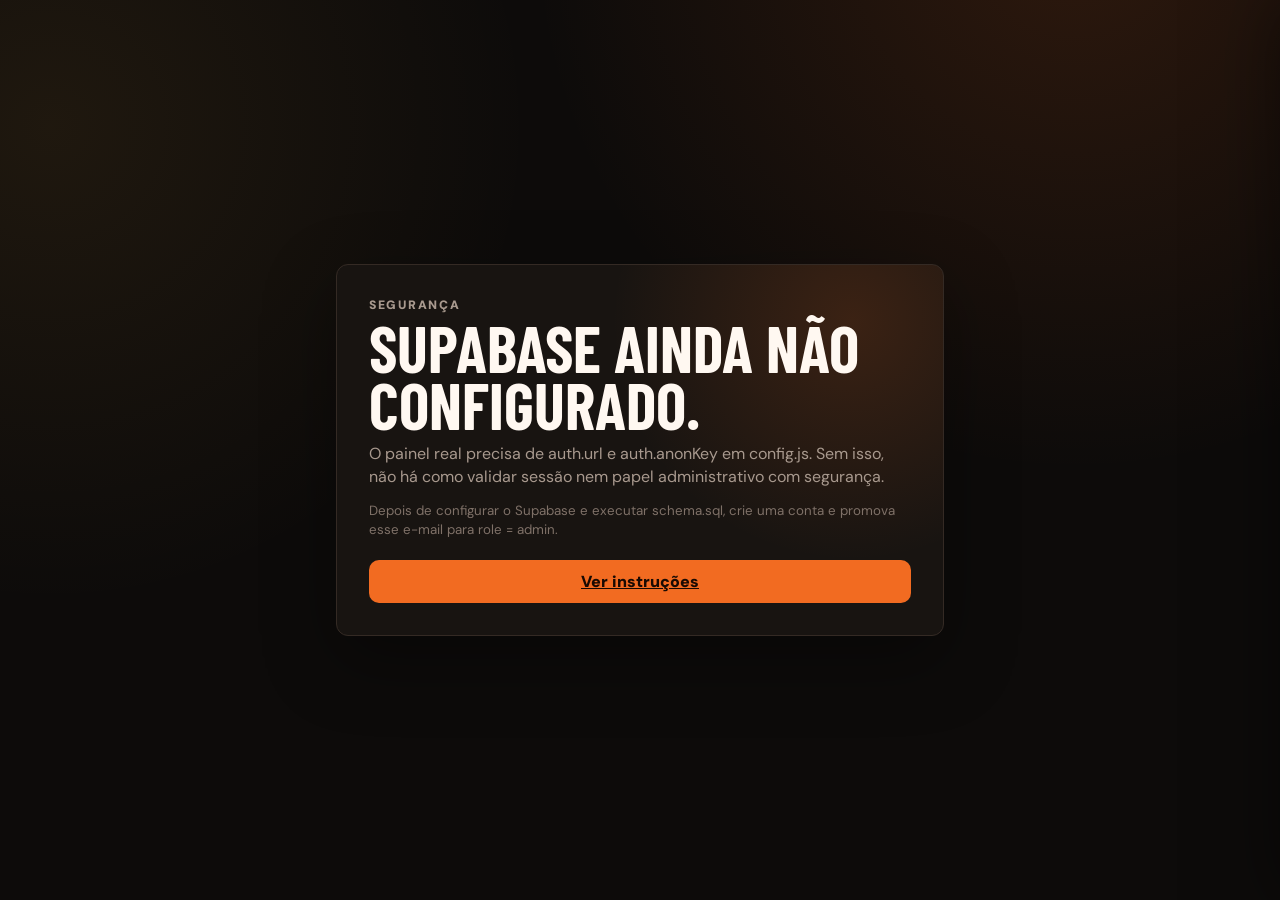
==== admin/index.html @ ca6093db "Add files via upload" ====
<!doctype html>
<html lang="pt-BR">
  <head>
    <meta charset="utf-8" />
    <meta name="viewport" content="width=device-width, initial-scale=1" />
    <meta name="theme-color" content="#0d0b0a" />
    <title>Brasa Burger | Painel administrativo</title>
    <link rel="icon" href="assets/logo-fornalha.svg" type="image/svg+xml" />
    <link rel="preconnect" href="https://fonts.googleapis.com" />
    <link rel="preconnect" href="https://fonts.gstatic.com" crossorigin />
    <link
      href="https://fonts.googleapis.com/css2?family=Barlow+Condensed:wght@600;700;800&family=DM+Sans:wght@400;500;700;800&display=swap"
      rel="stylesheet"
    />
    <link rel="stylesheet" href="admin.css" />
  </head>
  <body>
    <div class="admin-shell" id="adminShell">
      <aside class="sidebar" id="sidebar" aria-label="Menu administrativo">
        <div class="brand-block">
          <img src="assets/logo-fornalha.svg" alt="Brasa Burger" />
          <div>
            <strong>BRASA</strong>
            <span>PAINEL DE GESTÃO</span>
          </div>
        </div>

        <nav class="side-nav" id="sideNav" aria-label="Seções do painel"></nav>

        <div class="store-card">
          <div class="store-line">
            <span class="status-dot"></span>
            <strong>Loja aberta</strong>
          </div>
          <p>Recebendo pedidos</p>
          <a href="index.html">Ver loja <span aria-hidden="true">←</span></a>
        </div>
      </aside>

      <div class="mobile-scrim" id="mobileScrim" hidden></div>

      <div class="workspace">
        <header class="topbar">
          <button class="icon-btn menu-toggle" id="menuToggle" type="button" aria-label="Abrir menu" aria-expanded="false">
            <svg viewBox="0 0 24 24" aria-hidden="true"><path d="M4 7h16M4 12h16M4 17h16" /></svg>
          </button>

          <div class="title-area">
            <p id="headerDate">SEXTA-FEIRA, 18 DE JULHO</p>
            <h1 id="pageTitle">Visão geral</h1>
          </div>

          <label class="global-search" for="globalSearch">
            <svg viewBox="0 0 24 24" aria-hidden="true"><circle cx="10.5" cy="10.5" r="6.2" /><path d="m15.2 15.2 5 5" /></svg>
            <input id="globalSearch" type="search" placeholder="Buscar pedido, cliente..." autocomplete="off" />
          </label>

          <div class="top-actions">
            <button class="icon-btn" id="soundToggle" type="button" aria-label="Som de novos pedidos ligado" aria-pressed="true">
              <svg viewBox="0 0 24 24" aria-hidden="true"><path d="M4 10v4h4l5 4V6l-5 4H4Z" /><path d="M17 9.5a4 4 0 0 1 0 5M19.5 7a7.5 7.5 0 0 1 0 10" /></svg>
            </button>
            <button class="icon-btn has-badge" id="notifyBtn" type="button" aria-label="Notificações">
              <svg viewBox="0 0 24 24" aria-hidden="true"><path d="M18 9a6 6 0 1 0-12 0c0 7-2 7-2 9h16c0-2-2-2-2-9Z" /><path d="M10 21h4" /></svg>
              <span hidden>0</span>
            </button>
            <button class="profile-btn" id="profileBtn" type="button" aria-label="Abrir menu do perfil">
              <span class="avatar">MS</span>
              <span class="profile-copy">
                <strong>Marina Silva</strong>
                <small>Administrador</small>
              </span>
              <svg viewBox="0 0 24 24" aria-hidden="true"><path d="m7 10 5 5 5-5" /></svg>
            </button>
          </div>
        </header>

        <main class="content" id="viewRoot" tabindex="-1"></main>
      </div>
    </div>

    <div class="drawer-backdrop" id="drawerBackdrop" hidden></div>
    <aside class="order-drawer" id="orderDrawer" aria-hidden="true" aria-label="Detalhes do pedido"></aside>

    <section class="modal-backdrop" id="modalBackdrop" hidden>
      <article class="modal-panel" id="modalPanel" role="dialog" aria-modal="true" aria-labelledby="modalTitle"></article>
    </section>

    <section class="confirm-backdrop" id="confirmBackdrop" hidden>
      <article class="confirm-panel" role="dialog" aria-modal="true" aria-labelledby="confirmTitle">
        <button class="icon-btn modal-x" type="button" data-confirm-cancel aria-label="Fechar">×</button>
        <p class="eyebrow">CONFIRMAÇÃO</p>
        <h2 id="confirmTitle">Confirmar ação</h2>
        <p id="confirmText">Tem certeza?</p>
        <div class="modal-actions">
          <button class="ghost-action" type="button" data-confirm-cancel>Cancelar</button>
          <button class="danger-btn" type="button" data-confirm-ok>Confirmar</button>
        </div>
      </article>
    </section>

    <div class="toast-stack" id="toastStack" aria-live="polite" aria-atomic="true"></div>

    <script src="../config.js"></script>
<script src="../auth-client.js"></script>
<script src="admin.js"></script>
  </body>
</html>
---- admin/admin.css ----
:root {
  color-scheme: dark;
  --bg: #0d0b0a;
  --sidebar: #12100e;
  --card: #181411;
  --surface: #211a16;
  --surface-2: #2a211c;
  --line: #342a24;
  --line-soft: rgba(255, 248, 241, 0.08);
  --text: #fff8f1;
  --muted: #a8998e;
  --muted-2: #7f7168;
  --ember: #f26b21;
  --ember-2: #ff681f;
  --amber: #f5b044;
  --blue: #5aa7ff;
  --green: #6fd083;
  --red: #ff5d56;
  --shadow: rgba(0, 0, 0, 0.42);
  --font-display: "Barlow Condensed", "Arial Narrow", Arial, sans-serif;
  --font-ui: "DM Sans", system-ui, -apple-system, BlinkMacSystemFont, "Segoe UI", sans-serif;
  --sidebar-w: 250px;
  --topbar-h: 90px;
  --radius: 12px;
  --radius-sm: 9px;
  --ease: 220ms ease;
}

* {
  box-sizing: border-box;
}

html {
  min-width: 320px;
  background: var(--bg);
  scroll-behavior: smooth;
}

body {
  min-width: 320px;
  margin: 0;
  background:
    radial-gradient(circle at 84% -8%, rgba(242, 107, 33, 0.14), transparent 34rem),
    radial-gradient(circle at 4% 14%, rgba(245, 176, 68, 0.08), transparent 30rem),
    var(--bg);
  color: var(--text);
  font-family: var(--font-ui);
  line-height: 1.45;
}

body.modal-open,
body.drawer-open,
body.nav-open {
  overflow: hidden;
}

button,
input,
select,
textarea {
  font: inherit;
}

button {
  border: 0;
}

button,
a,
input,
select,
textarea {
  outline-color: transparent;
}

button:focus-visible,
a:focus-visible,
input:focus-visible,
select:focus-visible,
textarea:focus-visible {
  outline: 2px solid rgba(242, 107, 33, 0.9);
  outline-offset: 3px;
}

svg {
  width: 1.2rem;
  height: 1.2rem;
  fill: none;
  stroke: currentColor;
  stroke-width: 2;
  stroke-linecap: round;
  stroke-linejoin: round;
}

img {
  display: block;
  max-width: 100%;
}

.admin-shell {
  min-height: 100vh;
  display: grid;
  grid-template-columns: var(--sidebar-w) minmax(0, 1fr);
}

.sidebar {
  position: fixed;
  inset: 0 auto 0 0;
  z-index: 50;
  width: var(--sidebar-w);
  display: flex;
  flex-direction: column;
  gap: 1.25rem;
  padding: 1.15rem;
  background:
    linear-gradient(180deg, rgba(242, 107, 33, 0.06), transparent 26rem),
    var(--sidebar);
  border-right: 1px solid var(--line);
  box-shadow: 18px 0 46px -30px rgba(0, 0, 0, 0.9);
}

.brand-block {
  display: grid;
  grid-template-columns: 4rem minmax(0, 1fr);
  gap: 0.8rem;
  align-items: center;
  min-height: 5rem;
  padding-bottom: 0.75rem;
  border-bottom: 1px solid var(--line-soft);
}

.brand-block img {
  width: 4rem;
  height: 4rem;
  object-fit: contain;
}

.brand-block strong,
.title-area h1,
.panel-title,
.metric-value,
.card-title,
.modal-panel h2,
.confirm-panel h2 {
  font-family: var(--font-display);
  letter-spacing: 0;
  text-transform: uppercase;
}

.brand-block strong {
  display: block;
  font-size: 2.1rem;
  line-height: 0.9;
}

.brand-block span {
  display: block;
  margin-top: 0.2rem;
  color: var(--ember);
  font-size: 0.68rem;
  font-weight: 800;
  letter-spacing: 0.18em;
}

.side-nav {
  display: grid;
  gap: 0.35rem;
  overflow-y: auto;
  padding-right: 0.15rem;
}

.nav-item {
  position: relative;
  display: grid;
  grid-template-columns: 1.35rem minmax(0, 1fr) auto;
  align-items: center;
  gap: 0.75rem;
  min-height: 2.9rem;
  padding: 0 0.85rem;
  border-radius: 10px;
  background: transparent;
  color: var(--muted);
  text-align: left;
  cursor: pointer;
  transition: color var(--ease), background var(--ease), transform var(--ease);
}

.nav-item::before {
  content: "";
  position: absolute;
  left: 0;
  top: 0.6rem;
  bottom: 0.6rem;
  width: 3px;
  border-radius: 99px;
  background: transparent;
}

.nav-item:hover {
  color: var(--text);
  background: rgba(255, 248, 241, 0.045);
}

.nav-item.active {
  color: var(--text);
  background: rgba(242, 107, 33, 0.13);
}

.nav-item.active::before {
  background: var(--ember);
}

.nav-item .badge {
  min-width: 1.45rem;
  padding: 0.15rem 0.45rem;
  border-radius: 999px;
  background: var(--ember);
  color: #160b06;
  font-size: 0.76rem;
  font-weight: 900;
  text-align: center;
}

.store-card {
  margin-top: auto;
  padding: 1rem;
  border: 1px solid var(--line);
  border-radius: var(--radius);
  background: linear-gradient(145deg, rgba(111, 208, 131, 0.08), rgba(242, 107, 33, 0.06)), var(--card);
}

.store-line {
  display: flex;
  align-items: center;
  gap: 0.55rem;
}

.status-dot,
.live-dot {
  width: 0.62rem;
  height: 0.62rem;
  border-radius: 50%;
  background: var(--green);
  box-shadow: 0 0 0 4px rgba(111, 208, 131, 0.13), 0 0 18px rgba(111, 208, 131, 0.65);
}

.status-dot.paused {
  background: var(--amber);
  box-shadow: 0 0 0 4px rgba(245, 176, 68, 0.13), 0 0 18px rgba(245, 176, 68, 0.5);
}

.store-card p {
  margin: 0.4rem 0 0.85rem;
  color: var(--muted);
  font-size: 0.9rem;
}

.store-card a {
  color: var(--ember);
  font-weight: 800;
  text-decoration: none;
}

.workspace {
  grid-column: 2;
  min-width: 0;
}

.topbar {
  position: sticky;
  top: 0;
  z-index: 40;
  min-height: var(--topbar-h);
  display: grid;
  grid-template-columns: auto minmax(11rem, 1fr) minmax(14rem, 26rem) auto;
  align-items: center;
  gap: 1rem;
  padding: 0.9rem clamp(1rem, 2.4vw, 2rem);
  background: rgba(13, 11, 10, 0.82);
  border-bottom: 1px solid var(--line);
  backdrop-filter: blur(16px);
}

.menu-toggle {
  display: none;
}

.title-area {
  min-width: 0;
}

.title-area p,
.eyebrow {
  margin: 0;
  color: var(--ember);
  font-size: 0.76rem;
  font-weight: 900;
  letter-spacing: 0.14em;
  text-transform: uppercase;
}

.title-area h1 {
  margin: 0.15rem 0 0;
  font-size: clamp(2.2rem, 4vw, 3.25rem);
  line-height: 0.9;
}

.global-search {
  display: flex;
  align-items: center;
  gap: 0.65rem;
  min-width: 0;
  min-height: 3rem;
  padding: 0 0.9rem;
  border: 1px solid var(--line);
  border-radius: 999px;
  background: rgba(24, 20, 17, 0.92);
  color: var(--muted);
}

.global-search input {
  width: 100%;
  min-width: 0;
  border: 0;
  background: transparent;
  color: var(--text);
}

.global-search input::placeholder,
input::placeholder,
textarea::placeholder {
  color: var(--muted-2);
}

.top-actions {
  display: flex;
  align-items: center;
  justify-content: end;
  gap: 0.6rem;
}

.icon-btn,
.ghost-action,
.primary-action,
.danger-btn,
.soft-action,
.mini-action,
.profile-btn {
  min-height: 2.6rem;
  border-radius: 10px;
  border: 1px solid var(--line);
  background: var(--card);
  color: var(--text);
  cursor: pointer;
  transition: transform var(--ease), border-color var(--ease), background var(--ease), color var(--ease), opacity var(--ease);
}

.icon-btn {
  position: relative;
  display: inline-grid;
  place-items: center;
  width: 2.75rem;
  padding: 0;
}

.icon-btn:hover,
.ghost-action:hover,
.soft-action:hover,
.mini-action:hover,
.profile-btn:hover {
  transform: translateY(-1px);
  border-color: rgba(242, 107, 33, 0.5);
  background: var(--surface);
}

.icon-btn[aria-pressed="false"] {
  color: var(--muted);
}

.has-badge span {
  position: absolute;
  top: -0.35rem;
  right: -0.25rem;
  min-width: 1.25rem;
  padding: 0.05rem 0.3rem;
  border-radius: 999px;
  background: var(--ember);
  color: #190a03;
  font-size: 0.68rem;
  font-weight: 900;
}

.profile-btn {
  display: flex;
  align-items: center;
  gap: 0.65rem;
  padding: 0.35rem 0.6rem 0.35rem 0.4rem;
  text-align: left;
}

.avatar {
  display: grid;
  place-items: center;
  width: 2.2rem;
  height: 2.2rem;
  border-radius: 50%;
  background: linear-gradient(145deg, var(--ember), var(--amber));
  color: #190a03;
  font-size: 0.8rem;
  font-weight: 900;
}

.profile-copy {
  display: grid;
  line-height: 1.15;
}

.profile-copy small {
  color: var(--muted);
}

.content {
  min-width: 0;
  padding: 1.5rem clamp(1rem, 2.4vw, 2rem) 3rem;
}

.view {
  display: grid;
  gap: 1.25rem;
  animation: fadeUp 180ms ease both;
}

@keyframes fadeUp {
  from {
    opacity: 0;
    transform: translateY(8px);
  }
  to {
    opacity: 1;
    transform: translateY(0);
  }
}

.hero-admin,
.panel,
.metric-card,
.product-card,
.entity-card,
.kanban-column,
.settings-shell,
.map-panel,
.empty-state {
  border: 1px solid var(--line);
  border-radius: var(--radius);
  background: linear-gradient(145deg, rgba(255, 248, 241, 0.025), transparent), var(--card);
  box-shadow: 0 20px 50px -38px var(--shadow);
}

.hero-admin {
  display: grid;
  grid-template-columns: minmax(0, 1fr) auto;
  gap: 1.2rem;
  align-items: end;
  padding: clamp(1rem, 2.6vw, 1.55rem);
  overflow: hidden;
  position: relative;
}

.hero-admin::after {
  content: "";
  position: absolute;
  inset: auto -10rem -16rem auto;
  width: 28rem;
  height: 28rem;
  border-radius: 50%;
  background: rgba(242, 107, 33, 0.11);
  filter: blur(22px);
  pointer-events: none;
}

.hero-admin h2 {
  max-width: 46rem;
  margin: 0.25rem 0 0.35rem;
  font-family: var(--font-display);
  font-size: clamp(2.4rem, 5.6vw, 4.2rem);
  line-height: 0.9;
  text-transform: uppercase;
}

.hero-admin p:last-child {
  max-width: 43rem;
  margin: 0;
  color: var(--muted);
}

.hero-admin strong {
  color: var(--amber);
}

.live-pill {
  display: inline-flex;
  align-items: center;
  gap: 0.55rem;
  min-height: 2.5rem;
  padding: 0 0.8rem;
  border: 1px solid rgba(111, 208, 131, 0.25);
  border-radius: 999px;
  background: rgba(111, 208, 131, 0.08);
  color: var(--green);
  font-weight: 800;
  white-space: nowrap;
}

.metrics-grid {
  display: grid;
  grid-template-columns: repeat(4, minmax(0, 1fr));
  gap: 1rem;
}

.metric-card {
  min-width: 0;
  display: grid;
  gap: 0.75rem;
  padding: 1rem;
}

.metric-top {
  display: flex;
  align-items: center;
  justify-content: space-between;
  gap: 0.8rem;
  color: var(--muted);
}

.metric-icon {
  display: grid;
  place-items: center;
  width: 2.45rem;
  height: 2.45rem;
  border-radius: 10px;
  background: rgba(242, 107, 33, 0.12);
  color: var(--ember);
}

.metric-icon.amber {
  background: rgba(245, 176, 68, 0.12);
  color: var(--amber);
}

.metric-icon.blue {
  background: rgba(90, 167, 255, 0.12);
  color: var(--blue);
}

.metric-icon.green {
  background: rgba(111, 208, 131, 0.12);
  color: var(--green);
}

.metric-value {
  display: block;
  font-size: clamp(2rem, 4vw, 2.8rem);
  line-height: 0.9;
}

.metric-card small {
  color: var(--muted);
  font-weight: 700;
}

.positive {
  color: var(--green) !important;
}

.attention {
  color: var(--amber) !important;
}

.dashboard-grid {
  display: grid;
  grid-template-columns: minmax(0, 1.2fr) minmax(18rem, 0.8fr);
  gap: 1rem;
  align-items: start;
}

.panel {
  min-width: 0;
  padding: 1rem;
}

.panel.tall {
  grid-row: span 2;
}

.panel-head {
  display: flex;
  align-items: start;
  justify-content: space-between;
  gap: 1rem;
  margin-bottom: 0.85rem;
}

.panel-title {
  margin: 0.15rem 0 0;
  font-size: 1.75rem;
  line-height: 1;
}

.panel-link {
  color: var(--ember);
  font-weight: 900;
  text-decoration: none;
  white-space: nowrap;
}

.select-control,
.field input,
.field select,
.field textarea,
.compact-search input,
.filter-select {
  width: 100%;
  min-width: 0;
  border: 1px solid var(--line);
  border-radius: 10px;
  background: var(--surface);
  color: var(--text);
}

.select-control,
.filter-select {
  width: auto;
  min-height: 2.4rem;
  padding: 0 0.75rem;
}

.recent-list,
.ranking-list,
.timeline-list {
  display: grid;
  gap: 0.65rem;
}

.recent-order,
.rank-row,
.timeline-row,
.table-row {
  border: 1px solid var(--line-soft);
  border-radius: 10px;
  background: rgba(255, 248, 241, 0.025);
}

.recent-order {
  display: grid;
  grid-template-columns: auto minmax(0, 1fr) auto auto;
  gap: 0.85rem;
  align-items: center;
  width: 100%;
  padding: 0.75rem;
  color: var(--text);
  text-align: left;
  cursor: pointer;
}

.recent-order:hover,
.table-row:hover,
.product-card:hover,
.entity-card:hover,
.order-card:hover {
  border-color: rgba(242, 107, 33, 0.45);
}

.order-number {
  color: var(--ember);
  font-weight: 900;
}

.recent-order strong,
.order-card strong {
  display: block;
  min-width: 0;
  overflow-wrap: anywhere;
}

.meta {
  color: var(--muted);
  font-size: 0.86rem;
}

.status-badge,
.pill,
.mini-badge {
  display: inline-flex;
  align-items: center;
  justify-content: center;
  gap: 0.35rem;
  min-height: 1.55rem;
  padding: 0.16rem 0.52rem;
  border-radius: 999px;
  font-size: 0.75rem;
  font-weight: 900;
  line-height: 1.1;
  white-space: nowrap;
}

.status-new {
  background: rgba(245, 176, 68, 0.16);
  color: var(--amber);
}

.status-confirmed,
.status-delivery {
  background: rgba(111, 208, 131, 0.14);
  color: var(--green);
}

.status-prep {
  background: rgba(90, 167, 255, 0.15);
  color: var(--blue);
}

.status-paused,
.status-expired {
  background: rgba(255, 93, 86, 0.13);
  color: var(--red);
}

.status-muted,
.status-scheduled {
  background: rgba(255, 248, 241, 0.08);
  color: var(--muted);
}

.bar-chart {
  display: grid;
  grid-template-columns: repeat(7, minmax(0, 1fr));
  gap: 0.55rem;
  align-items: end;
  min-height: 13rem;
  padding-top: 0.8rem;
}

.bar-item {
  display: grid;
  grid-template-rows: minmax(6rem, 1fr) auto;
  gap: 0.55rem;
  color: var(--muted);
  text-align: center;
  font-size: 0.78rem;
  font-weight: 800;
}

.bar-track {
  position: relative;
  display: flex;
  align-items: end;
  min-height: 10rem;
  border-radius: 999px;
  background: rgba(255, 248, 241, 0.055);
  overflow: hidden;
}

.bar-fill {
  width: 100%;
  min-height: 1.4rem;
  border-radius: 999px 999px 0 0;
  background: linear-gradient(180deg, rgba(168, 153, 142, 0.85), rgba(168, 153, 142, 0.28));
}

.bar-item.hot .bar-fill {
  background: linear-gradient(180deg, var(--ember), rgba(242, 107, 33, 0.35));
  box-shadow: 0 -8px 26px rgba(242, 107, 33, 0.3);
}

.rank-row {
  display: grid;
  grid-template-columns: 1.8rem 3.5rem minmax(0, 1fr) auto;
  align-items: center;
  gap: 0.75rem;
  padding: 0.6rem;
}

.rank-row img {
  width: 3.5rem;
  height: 3.5rem;
  border-radius: 8px;
  object-fit: cover;
}

.rank-row b {
  color: var(--ember);
  font-family: var(--font-display);
  font-size: 1.4rem;
}

.store-status-body {
  display: grid;
  gap: 0.75rem;
}

.status-large {
  display: flex;
  align-items: center;
  justify-content: space-between;
  gap: 0.8rem;
  padding: 0.8rem;
  border-radius: 10px;
  background: rgba(111, 208, 131, 0.08);
}

.info-grid {
  display: grid;
  grid-template-columns: repeat(2, minmax(0, 1fr));
  gap: 0.65rem;
}

.info-box {
  min-width: 0;
  padding: 0.75rem;
  border: 1px solid var(--line-soft);
  border-radius: 10px;
  background: rgba(255, 248, 241, 0.025);
}

.info-box span {
  display: block;
  color: var(--muted);
  font-size: 0.78rem;
}

.info-box strong {
  display: block;
  margin-top: 0.15rem;
  font-family: var(--font-display);
  font-size: 1.45rem;
  line-height: 1;
}

.toolbar {
  display: flex;
  flex-wrap: wrap;
  align-items: center;
  justify-content: space-between;
  gap: 0.85rem;
}

.toolbar-left,
.toolbar-right,
.filter-tabs,
.action-row {
  display: flex;
  flex-wrap: wrap;
  align-items: center;
  gap: 0.55rem;
}

.filter-tabs {
  overflow-x: auto;
  max-width: 100%;
  padding-bottom: 0.1rem;
}

.tab-btn,
.chip-btn {
  min-height: 2.5rem;
  padding: 0 0.75rem;
  border: 1px solid var(--line);
  border-radius: 999px;
  background: var(--card);
  color: var(--muted);
  font-weight: 800;
  white-space: nowrap;
  cursor: pointer;
}

.tab-btn.active,
.chip-btn.active {
  border-color: rgba(242, 107, 33, 0.55);
  background: rgba(242, 107, 33, 0.13);
  color: var(--text);
}

.primary-action,
.danger-btn,
.soft-action,
.ghost-action {
  display: inline-flex;
  align-items: center;
  justify-content: center;
  gap: 0.45rem;
  min-height: 2.7rem;
  padding: 0 0.95rem;
  font-weight: 900;
}

.primary-action {
  border-color: transparent;
  background: var(--ember);
  color: #190a03;
}

.primary-action:hover {
  transform: translateY(-1px);
  background: var(--ember-2);
}

.danger-btn {
  border-color: rgba(255, 93, 86, 0.36);
  background: rgba(255, 93, 86, 0.14);
  color: #ffd9d6;
}

.soft-action {
  background: var(--surface);
}

.ghost-action {
  background: transparent;
}

.mini-action {
  display: inline-grid;
  place-items: center;
  min-width: 2.25rem;
  min-height: 2.25rem;
  padding: 0 0.55rem;
}

.compact-search {
  display: flex;
  align-items: center;
  gap: 0.55rem;
  min-width: min(100%, 18rem);
}

.compact-search input {
  min-height: 2.55rem;
  padding: 0 0.85rem;
}

.kanban-board {
  display: grid;
  grid-template-columns: repeat(5, minmax(17rem, 1fr));
  gap: 1rem;
  overflow-x: auto;
  padding-bottom: 0.5rem;
  scroll-snap-type: x proximity;
}

.kanban-column {
  min-width: 18rem;
  padding: 0.85rem;
  scroll-snap-align: start;
}

.kanban-head {
  display: flex;
  align-items: center;
  justify-content: space-between;
  gap: 0.75rem;
  margin-bottom: 0.75rem;
}

.kanban-head h2 {
  margin: 0;
  font-family: var(--font-display);
  font-size: 1.6rem;
  text-transform: uppercase;
}

.order-stack {
  display: grid;
  gap: 0.75rem;
}

.order-card {
  display: grid;
  gap: 0.65rem;
  width: 100%;
  padding: 0.85rem;
  border: 1px solid var(--line-soft);
  border-radius: 10px;
  background: var(--surface);
  color: var(--text);
  text-align: left;
  cursor: pointer;
}

.order-card-top,
.order-card-bottom,
.price-row,
.table-actions {
  display: flex;
  align-items: center;
  justify-content: space-between;
  gap: 0.65rem;
}

.elapsed {
  color: var(--amber);
  font-weight: 900;
}

.product-grid {
  display: grid;
  grid-template-columns: repeat(auto-fill, minmax(15rem, 1fr));
  gap: 1rem;
}

.product-card {
  min-width: 0;
  overflow: hidden;
}

.product-card.off {
  opacity: 0.62;
}

.product-media {
  position: relative;
  aspect-ratio: 4 / 3;
  background: var(--surface);
  overflow: hidden;
}

.product-media img {
  width: 100%;
  height: 100%;
  object-fit: cover;
  transition: transform var(--ease);
}

.product-card:hover .product-media img {
  transform: scale(1.035);
}

.product-media .status-badge {
  position: absolute;
  top: 0.75rem;
  left: 0.75rem;
  backdrop-filter: blur(10px);
}

.product-body {
  display: grid;
  gap: 0.65rem;
  padding: 0.9rem;
}

.card-title {
  margin: 0;
  font-size: 1.55rem;
  line-height: 1;
}

.product-body p {
  min-height: 2.7rem;
  margin: 0;
  color: var(--muted);
  font-size: 0.9rem;
}

.price {
  color: var(--ember);
  font-family: var(--font-display);
  font-size: 1.65rem;
  font-weight: 800;
}

.toggle {
  position: relative;
  display: inline-flex;
  align-items: center;
  gap: 0.55rem;
  color: var(--muted);
  font-size: 0.88rem;
  font-weight: 800;
  cursor: pointer;
}

.toggle input {
  position: absolute;
  opacity: 0;
}

.toggle span {
  position: relative;
  width: 2.7rem;
  height: 1.45rem;
  border: 1px solid var(--line);
  border-radius: 999px;
  background: rgba(255, 248, 241, 0.1);
  transition: background var(--ease), border-color var(--ease);
}

.toggle span::after {
  content: "";
  position: absolute;
  top: 0.18rem;
  left: 0.18rem;
  width: 1rem;
  height: 1rem;
  border-radius: 50%;
  background: var(--muted);
  transition: transform var(--ease), background var(--ease);
}

.toggle input:checked + span {
  border-color: rgba(111, 208, 131, 0.5);
  background: rgba(111, 208, 131, 0.16);
}

.toggle input:checked + span::after {
  transform: translateX(1.23rem);
  background: var(--green);
}

.toggle input:focus-visible + span {
  outline: 2px solid rgba(242, 107, 33, 0.9);
  outline-offset: 3px;
}

.entity-grid {
  display: grid;
  grid-template-columns: repeat(auto-fill, minmax(17rem, 1fr));
  gap: 1rem;
}

.entity-card {
  min-width: 0;
  display: grid;
  gap: 0.8rem;
  padding: 1rem;
}

.entity-card h2,
.entity-card h3 {
  margin: 0;
  font-family: var(--font-display);
  font-size: 1.6rem;
  line-height: 1;
  text-transform: uppercase;
}

.entity-card p {
  margin: 0;
  color: var(--muted);
}

.tag-list {
  display: flex;
  flex-wrap: wrap;
  gap: 0.35rem;
}

.table {
  display: grid;
  gap: 0.6rem;
}

.table-row {
  display: grid;
  grid-template-columns: minmax(10rem, 1fr) repeat(4, minmax(6rem, auto)) auto;
  align-items: center;
  gap: 0.8rem;
  padding: 0.8rem;
}

.table-row.compact {
  grid-template-columns: minmax(9rem, 1fr) repeat(3, minmax(5.5rem, auto)) auto;
}

.table-row strong {
  display: block;
  min-width: 0;
  overflow-wrap: anywhere;
}

.table-row span {
  color: var(--muted);
}

.settings-shell {
  display: grid;
  grid-template-columns: 16rem minmax(0, 1fr);
  gap: 1rem;
  padding: 1rem;
}

.settings-tabs {
  display: grid;
  align-content: start;
  gap: 0.45rem;
}

.settings-tab {
  min-height: 2.7rem;
  border-radius: 10px;
  background: transparent;
  color: var(--muted);
  text-align: left;
  padding: 0 0.85rem;
  cursor: pointer;
}

.settings-tab.active {
  background: rgba(242, 107, 33, 0.13);
  color: var(--text);
}

.settings-panel {
  min-width: 0;
  display: grid;
  gap: 1rem;
}

.form-grid {
  display: grid;
  grid-template-columns: repeat(2, minmax(0, 1fr));
  gap: 0.85rem;
}

.form-grid.one {
  grid-template-columns: 1fr;
}

.field {
  display: grid;
  gap: 0.4rem;
  min-width: 0;
  color: var(--muted);
  font-size: 0.86rem;
  font-weight: 800;
}

.field input,
.field select,
.field textarea {
  min-height: 2.75rem;
  padding: 0.7rem 0.8rem;
  resize: vertical;
}

.field textarea {
  min-height: 5.5rem;
}

.field.error input,
.field.error select,
.field.error textarea {
  border-color: rgba(255, 93, 86, 0.8);
}

.field small {
  color: var(--red);
  font-weight: 700;
}

.upload-preview {
  display: grid;
  grid-template-columns: 10rem minmax(0, 1fr);
  gap: 0.85rem;
  align-items: center;
  padding: 0.8rem;
  border: 1px dashed var(--line);
  border-radius: var(--radius);
  background: var(--surface);
}

.upload-preview img {
  width: 100%;
  aspect-ratio: 4 / 3;
  object-fit: cover;
  border-radius: 9px;
}

.drawer-backdrop,
.modal-backdrop,
.confirm-backdrop,
.mobile-scrim {
  position: fixed;
  inset: 0;
  z-index: 90;
  background: rgba(0, 0, 0, 0.66);
  backdrop-filter: blur(6px);
}

.order-drawer {
  position: fixed;
  z-index: 100;
  top: 0;
  right: 0;
  width: min(100%, 31rem);
  height: 100vh;
  display: flex;
  flex-direction: column;
  background: var(--sidebar);
  border-left: 1px solid var(--line);
  box-shadow: -24px 0 70px rgba(0, 0, 0, 0.5);
  transform: translateX(105%);
  transition: transform var(--ease);
}

body.drawer-open .order-drawer {
  transform: translateX(0);
}

.drawer-head,
.drawer-body,
.drawer-actions {
  padding: 1rem;
}

.drawer-head {
  display: flex;
  align-items: start;
  justify-content: space-between;
  gap: 1rem;
  border-bottom: 1px solid var(--line);
}

.drawer-head h2 {
  margin: 0.15rem 0 0;
  font-family: var(--font-display);
  font-size: 2rem;
  line-height: 0.95;
  text-transform: uppercase;
}

.drawer-body {
  display: grid;
  gap: 1rem;
  overflow-y: auto;
}

.drawer-section {
  display: grid;
  gap: 0.55rem;
  padding: 0.85rem;
  border: 1px solid var(--line);
  border-radius: var(--radius-sm);
  background: var(--card);
}

.drawer-section h3 {
  margin: 0;
  font-family: var(--font-display);
  font-size: 1.4rem;
  text-transform: uppercase;
}

.drawer-actions {
  display: grid;
  grid-template-columns: repeat(2, minmax(0, 1fr));
  gap: 0.65rem;
  border-top: 1px solid var(--line);
}

.modal-backdrop,
.confirm-backdrop {
  display: grid;
  place-items: center;
  padding: 1rem;
}

.modal-panel,
.confirm-panel {
  position: relative;
  width: min(100%, 48rem);
  max-height: min(90vh, 52rem);
  display: flex;
  flex-direction: column;
  border: 1px solid var(--line);
  border-radius: var(--radius);
  background: var(--sidebar);
  box-shadow: 0 30px 80px rgba(0, 0, 0, 0.55);
  overflow: hidden;
}

.confirm-panel {
  width: min(100%, 28rem);
  padding: 1.2rem;
}

.modal-head {
  padding: 1.1rem 1.2rem 0.9rem;
  border-bottom: 1px solid var(--line);
}

.modal-head h2,
.confirm-panel h2 {
  margin: 0.15rem 2.6rem 0 0;
  font-size: 2rem;
  line-height: 0.95;
}

.modal-x {
  position: absolute;
  top: 0.85rem;
  right: 0.85rem;
}

.modal-body {
  min-height: 0;
  padding: 1rem 1.2rem;
  overflow-y: auto;
}

.modal-actions {
  display: flex;
  flex-wrap: wrap;
  align-items: center;
  justify-content: flex-end;
  gap: 0.65rem;
  padding-top: 1rem;
}

.toast-stack {
  position: fixed;
  z-index: 160;
  right: 1rem;
  bottom: 1rem;
  display: grid;
  gap: 0.55rem;
  width: min(calc(100vw - 2rem), 24rem);
  pointer-events: none;
}

.toast {
  padding: 0.85rem 1rem;
  border: 1px solid rgba(242, 107, 33, 0.4);
  border-radius: var(--radius-sm);
  background: rgba(18, 16, 14, 0.96);
  color: var(--text);
  box-shadow: 0 20px 50px rgba(0, 0, 0, 0.35);
  animation: toastIn 200ms ease both;
}

@keyframes toastIn {
  from {
    opacity: 0;
    transform: translateY(12px);
  }
  to {
    opacity: 1;
    transform: translateY(0);
  }
}

.empty-state {
  display: grid;
  place-items: center;
  min-height: 12rem;
  padding: 1.4rem;
  color: var(--muted);
  text-align: center;
}

body.admin-locked .admin-shell {
  display: block;
}

body.admin-locked .sidebar,
body.admin-locked .topbar {
  display: none;
}

body.admin-locked .workspace {
  min-height: 100vh;
}

body.admin-locked .content {
  min-height: 100vh;
  display: grid;
  place-items: center;
  padding: 1rem;
}

.access-gate {
  width: min(100%, 38rem);
  display: grid;
  gap: 1.25rem;
  padding: clamp(1.25rem, 4vw, 2rem);
  border: 1px solid var(--line);
  border-radius: var(--radius);
  background:
    radial-gradient(circle at 85% 15%, rgba(242, 107, 33, 0.16), transparent 15rem),
    var(--card);
  box-shadow: 0 24px 70px rgba(0, 0, 0, 0.36);
}

.access-gate h2 {
  margin: 0.25rem 0 0.5rem;
  font-family: var(--font-display);
  font-size: clamp(2.4rem, 8vw, 4rem);
  line-height: 0.9;
  text-transform: uppercase;
}

.access-gate p {
  margin: 0;
  color: var(--muted);
}

.access-gate small {
  display: block;
  margin-top: 0.8rem;
  color: var(--muted-2);
}

.skeleton-wrap {
  display: grid;
  gap: 1rem;
}

.skeleton {
  min-height: 8rem;
  border-radius: var(--radius);
  background:
    linear-gradient(90deg, transparent, rgba(255, 248, 241, 0.08), transparent),
    var(--card);
  background-size: 200% 100%;
  animation: shimmer 900ms linear infinite;
  border: 1px solid var(--line);
}

@keyframes shimmer {
  to {
    background-position: -200% 0;
  }
}

.map-panel {
  min-height: 22rem;
  position: relative;
  overflow: hidden;
  background:
    linear-gradient(90deg, rgba(255, 248, 241, 0.045) 1px, transparent 1px),
    linear-gradient(0deg, rgba(255, 248, 241, 0.045) 1px, transparent 1px),
    radial-gradient(circle at 55% 38%, rgba(242, 107, 33, 0.24), transparent 14rem),
    var(--card);
  background-size: 3rem 3rem, 3rem 3rem, auto, auto;
}

.map-pin {
  position: absolute;
  display: grid;
  place-items: center;
  min-width: 5rem;
  min-height: 2rem;
  padding: 0 0.65rem;
  border-radius: 999px;
  background: rgba(242, 107, 33, 0.94);
  color: #190a03;
  font-weight: 900;
  box-shadow: 0 14px 30px rgba(242, 107, 33, 0.25);
}

.map-ring {
  position: absolute;
  left: 50%;
  top: 50%;
  width: 16rem;
  height: 16rem;
  border: 1px solid rgba(242, 107, 33, 0.45);
  border-radius: 50%;
  transform: translate(-50%, -50%);
}

.banner-preview {
  min-height: 9rem;
  display: grid;
  align-content: end;
  padding: 1rem;
  border-radius: var(--radius-sm);
  background:
    linear-gradient(90deg, rgba(13, 11, 10, 0.95), rgba(13, 11, 10, 0.45)),
    var(--banner-img, url("assets/brasa-bacon.jpg")) center/cover;
  overflow: hidden;
}

.banner-preview h3 {
  max-width: 17rem;
}

.week-grid {
  display: grid;
  gap: 0.7rem;
}

.week-row {
  display: grid;
  grid-template-columns: 7rem repeat(2, minmax(0, 1fr)) auto;
  gap: 0.65rem;
  align-items: center;
  padding: 0.65rem;
  border: 1px solid var(--line-soft);
  border-radius: 10px;
}

.sr-only {
  position: absolute;
  width: 1px;
  height: 1px;
  padding: 0;
  margin: -1px;
  overflow: hidden;
  clip: rect(0, 0, 0, 0);
  white-space: nowrap;
  border: 0;
}

[hidden] {
  display: none !important;
}

@media (max-width: 1180px) {
  .metrics-grid {
    grid-template-columns: repeat(2, minmax(0, 1fr));
  }

  .dashboard-grid {
    grid-template-columns: 1fr;
  }

  .topbar {
    grid-template-columns: auto minmax(0, 1fr) auto;
  }

  .global-search {
    grid-column: 1 / -1;
    order: 3;
  }
}

@media (max-width: 920px) {
  .admin-shell {
    display: block;
  }

  .workspace {
    grid-column: auto;
  }

  .sidebar {
    transform: translateX(-105%);
    transition: transform var(--ease);
  }

  body.nav-open .sidebar {
    transform: translateX(0);
  }

  .mobile-scrim {
    z-index: 45;
  }

  .menu-toggle {
    display: inline-grid;
  }

  .topbar {
    min-height: 78px;
  }

  .hero-admin {
    grid-template-columns: 1fr;
  }

  .settings-shell {
    grid-template-columns: 1fr;
  }

  .settings-tabs {
    display: flex;
    overflow-x: auto;
    padding-bottom: 0.2rem;
  }

  .settings-tab {
    white-space: nowrap;
  }

  .table-row,
  .table-row.compact {
    grid-template-columns: 1fr;
    align-items: start;
  }

  .table-actions {
    justify-content: flex-start;
  }
}

@media (max-width: 640px) {
  :root {
    --topbar-h: 76px;
  }

  .topbar {
    gap: 0.65rem;
    padding: 0.75rem;
  }

  .title-area h1 {
    font-size: 2rem;
  }

  .profile-copy,
  .profile-btn > svg,
  .global-search {
    display: none;
  }

  .content {
    padding: 1rem 0.75rem 2.5rem;
  }

  .metrics-grid {
    grid-template-columns: repeat(2, minmax(0, 1fr));
    gap: 0.75rem;
  }

  .metric-card {
    padding: 0.85rem;
  }

  .recent-order,
  .rank-row {
    grid-template-columns: 1fr;
    justify-items: start;
  }

  .form-grid,
  .upload-preview {
    grid-template-columns: 1fr;
  }

  .modal-backdrop,
  .confirm-backdrop {
    padding: 0.5rem;
    align-items: end;
  }

  .modal-panel {
    width: 100%;
    max-height: 92vh;
  }

  .drawer-actions {
    grid-template-columns: 1fr;
  }

  .toast-stack {
    right: 0.75rem;
    bottom: 0.75rem;
    width: calc(100vw - 1.5rem);
  }
}

@media (max-width: 430px) {
  .metrics-grid,
  .info-grid {
    grid-template-columns: 1fr;
  }

  .top-actions {
    gap: 0.4rem;
  }

  .icon-btn {
    width: 2.45rem;
  }
}

/* Pedidos: arrastar e soltar */
.order-card {
  cursor: grab;
  user-select: none;
}

.order-card.dragging {
  opacity: 0.45;
}

.order-card .soft-action {
  min-height: 2.3rem;
  width: 100%;
}

.kanban-column.drop-ok {
  border-color: rgba(111, 208, 131, 0.7);
  background: rgba(111, 208, 131, 0.07);
}

.kanban-column.drop-no {
  border-color: rgba(255, 93, 86, 0.55);
}

/* Configurações, adicionais e banners ligados ao banco */
.week-row input[type="time"] {
  min-height: 2.5rem;
  padding: 0 0.6rem;
  border: 1px solid var(--line);
  border-radius: 10px;
  background: var(--surface);
  color: var(--text);
  color-scheme: dark;
}

.addon-opts {
  display: grid;
  gap: 0.35rem;
  margin: 0;
  padding: 0;
  list-style: none;
}

.addon-opts li {
  display: flex;
  justify-content: space-between;
  gap: 0.75rem;
  padding: 0.4rem 0.6rem;
  border: 1px solid var(--line-soft);
  border-radius: 8px;
  background: rgba(255, 248, 241, 0.025);
}

.check-list {
  display: grid;
  gap: 0.5rem;
  max-height: 13rem;
  overflow-y: auto;
  padding: 0.6rem;
  border: 1px solid var(--line);
  border-radius: 10px;
  background: var(--surface);
}

.check-list .toggle {
  justify-content: space-between;
}
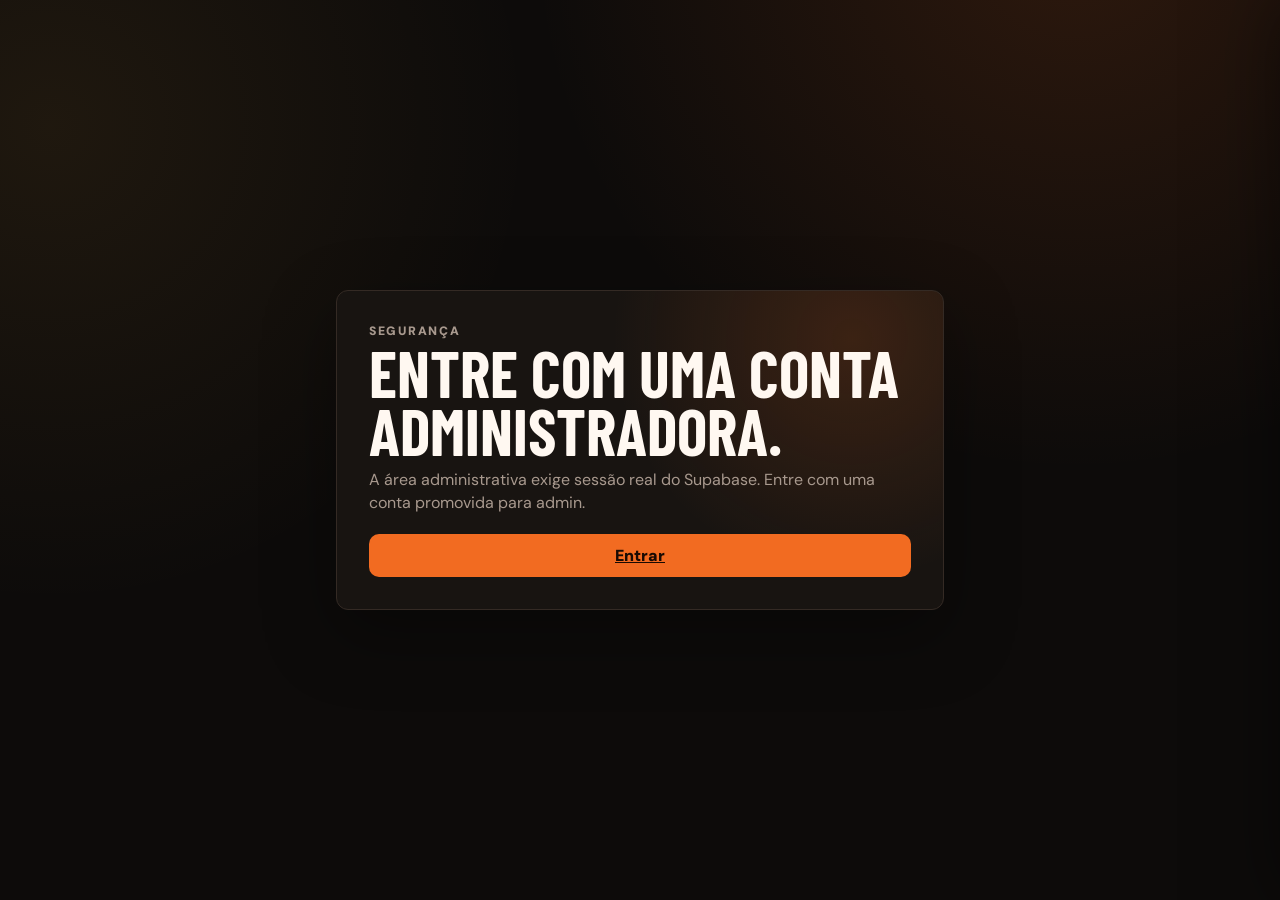
==== commit 920b52e9: "Add files via upload" ====
--- a/admin/index.html
+++ b/admin/index.html
@@ -4,8 +4,8 @@
     <meta charset="utf-8" />
     <meta name="viewport" content="width=device-width, initial-scale=1" />
     <meta name="theme-color" content="#0d0b0a" />
-    <title>Brasa Burger | Painel administrativo</title>
-    <link rel="icon" href="assets/logo-fornalha.svg" type="image/svg+xml" />
+    <title>Fornalha 147 | Painel administrativo</title>
+    <link rel="icon" href="../assets/logo-fornalha.svg" type="image/svg+xml" />
     <link rel="preconnect" href="https://fonts.googleapis.com" />
     <link rel="preconnect" href="https://fonts.gstatic.com" crossorigin />
     <link
@@ -18,9 +18,9 @@
     <div class="admin-shell" id="adminShell">
       <aside class="sidebar" id="sidebar" aria-label="Menu administrativo">
         <div class="brand-block">
-          <img src="assets/logo-fornalha.svg" alt="Brasa Burger" />
+          <img src="../assets/logo-fornalha.svg" alt="Fornalha 147" />
           <div>
-            <strong>BRASA</strong>
+            <strong>FORNALHA 147</strong>
             <span>PAINEL DE GESTÃO</span>
           </div>
         </div>
@@ -30,10 +30,10 @@
         <div class="store-card">
           <div class="store-line">
             <span class="status-dot"></span>
-            <strong>Loja aberta</strong>
+            <strong>Verificando a loja</strong>
           </div>
-          <p>Recebendo pedidos</p>
-          <a href="index.html">Ver loja <span aria-hidden="true">←</span></a>
+          <p>Carregando status…</p>
+          <a href="../index.html">Ver loja <span aria-hidden="true">←</span></a>
         </div>
       </aside>
 
@@ -46,7 +46,7 @@
           </button>
 
           <div class="title-area">
-            <p id="headerDate">SEXTA-FEIRA, 18 DE JULHO</p>
+            <p id="headerDate">CARREGANDO</p>
             <h1 id="pageTitle">Visão geral</h1>
           </div>
 
@@ -64,10 +64,10 @@
               <span hidden>0</span>
             </button>
             <button class="profile-btn" id="profileBtn" type="button" aria-label="Abrir menu do perfil">
-              <span class="avatar">MS</span>
+              <span class="avatar">—</span>
               <span class="profile-copy">
-                <strong>Marina Silva</strong>
-                <small>Administrador</small>
+                <strong>Carregando perfil…</strong>
+                <small>Verificando acesso</small>
               </span>
               <svg viewBox="0 0 24 24" aria-hidden="true"><path d="m7 10 5 5 5-5" /></svg>
             </button>
@@ -101,7 +101,7 @@
     <div class="toast-stack" id="toastStack" aria-live="polite" aria-atomic="true"></div>
 
     <script src="../config.js"></script>
-<script src="../auth-client.js"></script>
-<script src="admin.js"></script>
+    <script src="../auth-client.js"></script>
+    <script src="admin.js"></script>
   </body>
 </html>
--- a/admin/admin.css
+++ b/admin/admin.css
@@ -1840,3 +1840,29 @@
 .check-list .toggle {
   justify-content: space-between;
 }
+
+.product-order-controls {
+  display: flex;
+  align-items: center;
+  gap: 0.45rem;
+  margin-top: 0.2rem;
+}
+
+.product-order-controls span {
+  flex: 1;
+  color: var(--muted);
+  font-size: 0.82rem;
+  font-weight: 800;
+}
+
+.product-order-controls button:disabled {
+  opacity: 0.38;
+  cursor: not-allowed;
+}
+
+.reorder-toolbar {
+  padding: 0.85rem 1rem;
+  border: 1px solid var(--line);
+  border-radius: 12px;
+  background: var(--surface);
+}
